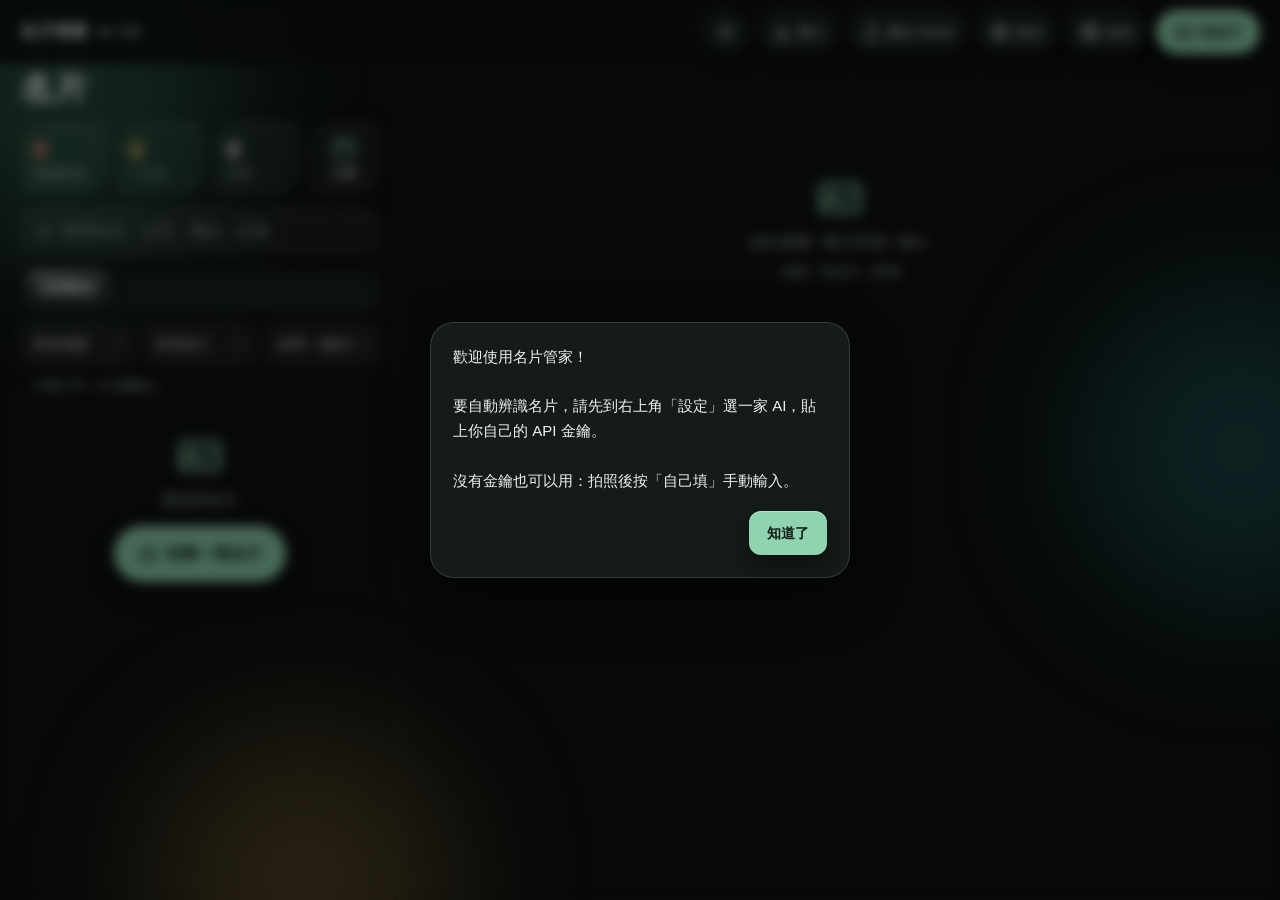
==== index.html @ 4cfae291 "跟進加上選填的時間：列表徽章顯示幾點、同一天依時間排序 - 新欄位 followTime（HH:MM，可不填），編輯名片／公司與新增紀錄都能選 - 徽章：今天 16:00、明天 09:00、11/20" ====
<!DOCTYPE html>
<html lang="zh-Hant">
<head>
<meta charset="UTF-8">
<meta name="viewport" content="width=device-width, initial-scale=1, viewport-fit=cover">
<title>名片管家</title>
<meta name="theme-color" content="#0D1210">
<meta name="apple-mobile-web-app-capable" content="yes">
<meta name="mobile-web-app-capable" content="yes">
<meta name="apple-mobile-web-app-status-bar-style" content="black-translucent">
<meta name="apple-mobile-web-app-title" content="名片管家">
<link rel="manifest" href="manifest.webmanifest">
<link rel="apple-touch-icon" href="apple-touch-icon.png">
<link rel="icon" type="image/png" href="icon-192.png">
<script>try{document.documentElement.dataset.theme=localStorage.getItem('mpgj.theme')==='light'?'light':'dark';if(document.documentElement.dataset.theme==='light')document.querySelector('meta[name=theme-color]').content='#EDF1EC'}catch(_){document.documentElement.dataset.theme='dark'}</script>
<script src="xlsx.full.min.js" defer></script>
<link rel="stylesheet" href="style.css">
</head>
<body>

<div class="aurora" aria-hidden="true"><i></i><i></i><i></i></div>
<header>
  <h1><span class="ttl">名片管家</span><span class="sync" id="syncBadge" role="button" tabindex="0" aria-label="同步狀態"><span class="dot"></span><span class="stx">本機</span></span></h1>
  <button class="hbtn" id="bTheme" aria-label="切換成亮色" title="切換成亮色"><i data-ic="sun"></i></button>
  <button class="hbtn" id="bImport" title="匯入" aria-label="匯入"><i data-ic="imp"></i><span class="tx">匯入</span></button>
  <button class="hbtn" id="bExport" title="匯出" aria-label="匯出"><i data-ic="exp"></i><span class="tx">匯出 Excel</span></button>
  <button class="hbtn" id="bBatch" title="一次匯入多張名片照片" aria-label="批次辨識"><i data-ic="layers"></i><span class="tx">批次</span></button>
  <button class="hbtn" id="bSettings" title="設定" aria-label="設定"><i data-ic="gear"></i><span class="tx">設定</span></button>
  <button class="hbtn pri" id="bScan" aria-label="拍名片"><i data-ic="cam"></i><span class="tx">拍名片</span></button>
</header>

<div class="wrap">
  <aside class="side">
    <h2 class="lgt">名片</h2>
    <div class="notice" id="notice" hidden></div>
    <div class="banner">
      <button class="od glass" data-f="overdue"><b id="nOd">0</b>逾期跟進</button>
      <button class="wk glass" data-f="week"><b id="nWk">0</b>7 天內</button>
      <button class="tot glass" data-f="all"><b id="nAll">0</b>全部</button>
      <button class="cal glass" id="bCal" aria-label="日曆：生日、保險到期、跟進" title="日曆：生日、保險到期、跟進"><i data-ic="cal"></i>日曆</button>
    </div>
    <div class="filters">
      <div class="srow"><input class="search" id="q" type="search" placeholder="搜尋姓名、公司、電話、紀錄" aria-label="搜尋姓名、公司、電話、拜訪內容"><button class="nb fbtn" id="bFilter" aria-label="篩選與排序" aria-expanded="false" title="篩選與排序"><i data-ic="sliders"></i><span class="fdot"></span></button></div>
      <div class="chips" id="catChips"></div>
      <div class="chips inschips" id="insRow" hidden></div>
      <div class="frow">
        <select id="fRegion"><option value="">所有地區</option></select>
        <select id="fProc"><option value="">所有加工</option></select>
        <select id="fSort">
          <option value="updated" selected>排序：最近更新</option>
          <option value="follow">排序：下次跟進</option>
          <option value="company">排序：公司</option>
          <option value="name">排序：姓名</option>
        </select>
      </div>
    </div>
    <div class="count" id="count"></div>
    <div class="list" id="list"></div>
  </aside>
  <main class="main" id="main"></main>
</div>

<!-- scan modal -->
<div class="modal" id="mScan">
  <div class="mbox" style="max-width:560px">
    <div class="mhead"><h2>拍名片</h2><button class="btn" data-close aria-label="關閉"><i data-ic="x"></i></button></div>
    <div class="mbody">
      <div class="pbox" id="scanSlots">
        <div class="pslot" data-side="front"><div class="pv" data-pick><span class="ic"><i data-ic="cam"></i></span>正面<br><small>點這裡拍照</small></div><div class="pb"><button type="button" class="btn sm" data-crop><i data-ic="crop"></i>裁切</button><button type="button" class="btn sm" data-rot aria-label="順時針轉 90 度" title="順時針轉 90 度"><i data-ic="rot"></i></button><button type="button" class="btn sm danger" data-clear>移除</button></div></div>
        <div class="pslot" data-side="back"><div class="pv" data-pick><span class="ic"><i data-ic="plus"></i></span>背面（選填）<br><small>有英文或其他資料再拍</small></div><div class="pb"><button type="button" class="btn sm" data-crop><i data-ic="crop"></i>裁切</button><button type="button" class="btn sm" data-rot aria-label="順時針轉 90 度" title="順時針轉 90 度"><i data-ic="rot"></i></button><button type="button" class="btn sm danger" data-clear>移除</button></div></div>
      </div>
      <div class="note" id="scanTip">拍照小技巧：名片放在深色桌面、拍正一點、避開反光，字會辨識得更準。</div>
      <div class="status" id="scanStatus" hidden><div class="spin"></div><div style="flex:1" id="scanStatusTx">Claude 正在讀名片…</div><button class="btn sm" id="scanStop">停止</button></div>
    </div>
    <div class="mfoot">
      <button class="btn" id="scanManual">自己填</button>
      <button class="btn pri" id="scanGo" disabled>自動辨識</button>
    </div>
  </div>
</div>

<!-- settings modal -->
<div class="modal" id="mSettings">
  <div class="mbox" style="max-width:600px">
    <div class="mhead"><h2>設定</h2><button class="btn" data-close aria-label="關閉"><i data-ic="x"></i></button></div>
    <div class="mbody">
      <div style="text-align:right;margin:-4px 0 6px" id="helpLink"><a href="help.html" target="_blank" rel="noopener">使用說明（安裝、申請金鑰、備份）</a></div>
      <div id="aiSec">
      <div class="sec" style="border:0;padding:0;margin-bottom:10px">名片辨識用的 AI</div>
      <div class="checks" id="sProv">
        <label><input type="radio" name="prov" value="claude">Claude（Anthropic）</label>
        <label><input type="radio" name="prov" value="openai">ChatGPT（OpenAI）</label>
        <label><input type="radio" name="prov" value="gemini">Gemini（Google）</label>
      </div>
      <label class="f" style="margin-top:14px"><span>API 金鑰</span>
        <div style="display:flex;gap:6px"><input type="password" id="sKey" autocomplete="off" autocapitalize="off" spellcheck="false" placeholder="貼上你的 API 金鑰"><button type="button" class="btn" id="sShow" aria-label="顯示金鑰"><i data-ic="eye"></i></button></div>
      </label>
      <div style="font-size:13px;margin-top:6px" id="sKeyLink"></div>
      <label class="f" style="margin-top:12px"><span>模型名稱（預設是輕量模型，通常不用改）</span><input type="text" id="sModel" list="dlModels" autocapitalize="off" spellcheck="false"></label>
      <datalist id="dlModels"></datalist>
      <div style="display:flex;gap:8px;margin-top:14px;align-items:center;flex-wrap:wrap">
        <button class="btn" id="sTest">測試連線</button><span id="sTestRes" style="font-size:13.5px"></span>
      </div>
      <div class="note">金鑰只存在<b>這台裝置</b>上。辨識名片時，照片會直接傳給你選的 AI 公司，不會經過其他地方。<br>辨識費用由 AI 公司依用量向你收取，一張名片通常只要很少的費用。</div>
      </div>
      <div id="syncSec">
      <div class="sec" style="margin-top:18px">手機和電腦同步（Google 雲端硬碟）</div>
      <div id="syncBox" style="font-size:14px;line-height:1.8;margin-top:10px"></div>
      <div class="note">資料會存在<b>你自己的 Google 雲端硬碟</b>裡一個 App 專用的隱藏資料夾。這個 App 只能存取那個資料夾，看不到你雲端硬碟裡的其他檔案；其他人（包括 App 的作者）也看不到你的資料。<br>在每台裝置都用<b>同一個 Google 帳號</b>連結，資料就會自動同步。</div>
      </div>
      <div class="sec" style="margin-top:18px">資料與備份</div>
      <div style="font-size:14px;line-height:1.8;margin-top:10px">資料全部存在這台裝置。<br>上次完整備份：<b id="sLastBackup">從未備份</b><br><span id="sStorage" style="color:var(--sub);font-size:13px"></span></div>
      <div class="note">換手機、刪掉 App 或清除 Safari 資料，名片都會一起不見。請每個月用「匯出 → 完整備份」存一份到「檔案」或 iCloud。</div>
      <div style="text-align:center;margin-top:14px"><button type="button" class="btn sm" id="sLog">版本 <span id="sVer"></span>・更新紀錄</button></div>
    </div>
    <div class="mfoot"><button class="btn" data-close>取消</button><button class="btn pri" id="sSave">儲存設定</button></div>
  </div>
</div>

<!-- 自訂選項（類別、狀態、加工類型…）-->
<div class="modal" id="mOpt">
  <div class="mbox" style="max-width:540px">
    <div class="mhead"><h2 id="oTitle">編輯選項</h2><button class="btn" data-close aria-label="關閉"><i data-ic="x"></i></button></div>
    <div class="mbody">
      <div class="oadd"><input type="text" id="oNew" placeholder="輸入新的選項" enterkeyhint="done"><button type="button" class="btn pri" id="oAdd"><i data-ic="plus"></i>新增</button></div>
      <div class="opal" id="oNewPal" hidden></div>
      <div class="olist" id="oList"></div>
      <div class="note" id="oNote"></div>
    </div>
    <div class="mfoot"><button class="btn" data-close>取消</button><button class="btn pri" id="oSave">完成</button></div>
  </div>
</div>

<!-- 調整名片範圍（拖四個角） -->
<div class="modal" id="mCrop">
  <div class="mbox" style="max-width:640px">
    <div class="mhead"><h2>調整名片範圍</h2><button class="btn" data-close aria-label="關閉"><i data-ic="x"></i></button></div>
    <div class="mbody">
      <div class="cropwrap"><div class="cropbox" id="cropBox"><img id="cropImg" alt="名片原始照片" draggable="false"><svg id="cropSvg" preserveAspectRatio="none"></svg>
        <span class="ch" data-i="0"></span><span class="ch" data-i="1"></span><span class="ch" data-i="2"></span><span class="ch" data-i="3"></span><div class="loupe" id="cropLoupe" hidden></div></div></div>
      <div class="note">把四個圓點拖到名片的四個角，按「完成」就會裁掉名片以外的部分，並把名片拉正。黃色的邊（標「上」）是名片的上緣，方向不對就按「轉向」。</div>
    </div>
    <div class="mfoot"><button class="btn" id="cropFull">整張</button><button class="btn" id="cropRot" aria-label="換方向" title="換方向：黃色的邊是名片的上緣"><i data-ic="rot"></i>轉向</button><button class="btn" id="cropAuto"><i data-ic="spark"></i>自動找</button><span style="flex:1"></span><button class="btn pri" id="cropOk"><i data-ic="check"></i>完成</button></div>
  </div>
</div>

<!-- 日曆：生日、保險到期、跟進 -->
<div class="modal" id="mCal">
  <div class="mbox calbox" style="max-width:640px">
    <div class="mhead"><h2>日曆</h2><button class="btn sm" id="calToday">今天</button><button class="btn" data-close aria-label="關閉"><i data-ic="x"></i></button></div>
    <div class="caltypes" id="calTypes"></div>
    <div class="calweek"><span>日</span><span>一</span><span>二</span><span>三</span><span>四</span><span>五</span><span>六</span></div>
    <div class="mbody calscroll" id="calScroll"><div id="calMonths"></div></div>
    <div class="calday" id="calDay"></div>
  </div>
</div>

<!-- changelog modal -->
<div class="modal" id="mLog">
  <div class="mbox" style="max-width:560px">
    <div class="mhead"><h2>更新紀錄</h2><button class="btn" data-close aria-label="關閉"><i data-ic="x"></i></button></div>
    <div class="mbody" id="logBody"></div>
  </div>
</div>

<!-- batch modal -->
<div class="modal" id="mBatch">
  <div class="mbox wide">
    <div class="mhead"><h2>批次辨識名片</h2><button class="btn" data-close aria-label="關閉"><i data-ic="x"></i></button></div>
    <div class="mbody">
      <div class="bbar">
        <label class="f"><span>類別（套用到全部）</span><select id="bCat"><option value="">（不設定）</option></select></label>
        <label class="f" style="min-width:220px"><span>認識情境（套用到全部）</span><input type="text" id="bMet" placeholder="例：2026/11 台中工具機展"></label>
        <div class="bprog"><span id="bProgTx">把名片照片拖進來，或按右邊的按鈕選照片</span><div class="bar"><i id="bProgBar"></i></div></div>
        <button class="btn" id="bAddMore">加入照片</button>
        <button class="btn" id="bStop" hidden>停止辨識</button>
      </div>
      <div class="btable"><table><thead><tr>
        <th><input type="checkbox" id="bAll" checked title="全選"></th><th>照片</th><th>狀態</th><th>姓名</th><th>英文名</th><th>公司</th><th>統一編號</th><th>職稱</th><th>手機</th><th>公司電話</th><th>Email</th><th>地址</th>
      </tr></thead><tbody id="bBody"></tbody></table></div>
      <div class="note">黃色格子是 Claude 比較不確定的地方，請對照照片看一下。標示「可能重複」的名片預設不勾選。部門、傳真、網站、地區也會一起存，存好後可以在名片裡修改。</div>
    </div>
    <div class="mfoot">
      <span style="flex:1;font-size:13px;color:var(--sub);align-self:center" id="bSel"></span>
      <button class="btn" data-close>取消</button>
      <button class="btn pri" id="bSave" disabled>儲存勾選的名片</button>
    </div>
  </div>
</div>
<input type="file" id="batchInput" accept="image/*" multiple hidden>
<div class="drop" id="drop"><div>放開就開始批次辨識<br><small style="font-weight:400;color:var(--sub)">每張照片當作一張名片（正面）</small></div></div>

<!-- edit modal -->
<div class="modal" id="mEdit">
  <div class="mbox">
    <div class="mhead"><h2 id="eTitle">新增名片</h2><button class="btn" data-close aria-label="關閉"><i data-ic="x"></i></button></div>
    <div class="mbody">
      <div class="fgrid" id="eForm">
        <div class="aiNote" id="aiNote" hidden></div>
        <div class="sec" data-m="p">名片照片</div>
        <div class="full pbox" id="editSlots" data-m="p">
          <div class="pslot" data-side="front"><div class="pv" data-pick><span class="ic"><i data-ic="cam"></i></span>正面</div><div class="pb"><button type="button" class="btn sm" data-crop><i data-ic="crop"></i>裁切</button><button type="button" class="btn sm" data-rot aria-label="順時針轉 90 度" title="順時針轉 90 度"><i data-ic="rot"></i></button><button type="button" class="btn sm danger" data-clear>移除</button></div></div>
          <div class="pslot" data-side="back"><div class="pv" data-pick><span class="ic"><i data-ic="plus"></i></span>背面（選填）</div><div class="pb"><button type="button" class="btn sm" data-crop><i data-ic="crop"></i>裁切</button><button type="button" class="btn sm" data-rot aria-label="順時針轉 90 度" title="順時針轉 90 度"><i data-ic="rot"></i></button><button type="button" class="btn sm danger" data-clear>移除</button></div></div>
        </div>

        <div class="sec" id="eBasic">基本資料</div>
        <label class="f" data-k="name" data-m="p"><span>姓名 *</span><input type="text" name="name" required></label>
        <label class="f" data-k="nameEn" data-m="p"><span>英文名</span><input type="text" name="nameEn"></label>
        <label class="f" data-k="company"><span id="eCoLbl">公司</span><input type="text" name="company" list="dlCompany"></label>
        <label class="f" data-k="taxId"><span>統一編號</span><input type="text" name="taxId" inputmode="numeric" maxlength="8" placeholder="8 位數字"></label>
        <label class="f" data-k="title" data-m="p"><span>職稱</span><input type="text" name="title"></label>
        <label class="f" data-k="dept" data-m="p"><span>部門</span><input type="text" name="dept"></label>
        <div class="f full" data-k="birthday" data-m="p"><span class="fl">生日（年份可以不填）</span><div class="bdrow"><select id="eBdM" aria-label="生日：月"></select><select id="eBdD" aria-label="生日：日"></select><input type="text" id="eBdY" inputmode="numeric" maxlength="4" placeholder="年（可不填）" aria-label="生日：年（可不填，民國年也可以）"></div></div>

        <div class="sec">聯絡方式</div>
        <label class="f" data-k="mobile" data-m="p"><span>手機</span><input type="tel" name="mobile"></label>
        <label class="f" data-k="phone"><span id="ePhLbl">公司電話（含分機）</span><input type="tel" name="phone" placeholder="例：04-2359-1234 #101"></label>
        <label class="f" data-k="email" data-m="p"><span>Email</span><input type="email" name="email" autocapitalize="off"></label>
        <label class="f" data-k="fax"><span>傳真</span><input type="tel" name="fax"></label>
        <label class="f full" data-k="address"><span>地址（主要）</span><input type="text" name="address"></label>
        <div class="f full"><div class="addrs" id="eAddrs"></div><button type="button" class="btn sm" id="eAddAddr" style="margin-top:8px;align-self:flex-start">新增其他地址（廠區、分公司…）</button></div>
        <label class="f" data-k="region"><span>地區</span><select name="region"></select></label>
        <label class="f" data-k="website"><span>網站／LINE ID</span><input type="text" name="website" autocapitalize="off"></label>

        <div class="sec">分類</div>
        <div class="full ehint" id="eHint" hidden></div>
        <div class="f full"><label class="f"><span id="eCatLbl">類別</span></label><div class="checks" id="eCat"></div></div>
        <div class="f full" data-m="c" data-noins><label class="f"><span>狀態</span></label><div class="checks" id="eStatus"></div></div>
        <div class="f full" data-m="c" data-noins><label class="f"><span>加工類型（可複選）</span></label><div class="checks" id="eProc"></div></div>
        <div class="sec" data-ins hidden>車輛與保險</div>
        <div class="f full" data-ins hidden><div class="cars" id="eCars"></div><button type="button" class="btn sm" id="eAddCar" style="margin-top:4px;align-self:flex-start"><i data-ic="plus"></i>新增一台車</button><small style="color:var(--sub);font-size:12.5px">車牌打小寫會自動變大寫；填了保險到期日，就能在清單篩選快到期的人，日曆上也看得到。</small></div>
        <label class="f full" data-m="c" data-noins><span>目前使用的刀具品牌</span><input type="text" name="brands" list="dlBrands" placeholder="例：Sandvik、Mitsubishi"></label>

        <div class="sec" id="eFollowSec">認識情境與跟進</div>
        <label class="f" data-m="p"><span>在哪裡／怎麼認識</span><input type="text" name="metAt" placeholder="例：2026/10 台中工具機展"></label>
        <label class="f" data-m="c"><span>下次跟進日期與時間</span><span class="dt"><input type="date" name="nextFollow"><input type="time" name="followTime" aria-label="跟進時間（可不填）"></span></label>
        <label class="f full" data-m="o"><span>其他名稱（合併來的、舊名、簡稱，用頓號分開）</span><input type="text" name="aka" placeholder="例：永興機械台中廠、永興"></label>
        <div class="f full" data-m="o" id="eMergeBox"><button type="button" class="btn sm" id="eMerge" style="align-self:flex-start">合併到另一家公司…</button><small style="color:var(--sub);font-size:12.5px">發現兩家其實是同一家時用。這家的聯絡人和拜訪紀錄會搬過去，名字會留在「其他名稱」。</small></div>
        <label class="f full"><span>備註</span><textarea name="notes" placeholder="例：主要做鋁件 CNC，在找耐用的銑刀片"></textarea></label>
      </div>
    </div>
    <div class="mfoot">
      <button class="btn" data-close>取消</button>
      <button class="btn pri" id="eSave">儲存</button>
    </div>
  </div>
</div>

<!-- visit record page -->
<div class="modal" id="mVisit">
  <div class="mbox" style="max-width:640px">
    <div class="mhead"><h2 id="vTitle">新增紀錄</h2><button class="btn" data-close aria-label="關閉"><i data-ic="x"></i></button></div>
    <div class="mbody">
      <div class="draftbar" id="vDraft" hidden><span class="dic"><i data-ic="note"></i></span><span id="vDraftTx">已自動保存草稿</span><span class="sp"></span><button type="button" class="btn sm" id="vDraftClr" aria-label="清除草稿"><i data-ic="x"></i>清除草稿</button></div>
      <div class="fgrid">
        <label class="f"><span>日期</span><input type="date" id="vDate"></label>
        <label class="f"><span>類型</span><select id="vType"></select></label>
        <div class="f full" id="vWhoBox" hidden><span class="fl">窗口（這次跟誰聯絡，可複選）</span><div class="checks" id="vWho"></div><input type="text" id="vOther" placeholder="其他人（沒有名片的，例：現場師傅老陳）" style="margin-top:8px"></div>
        <div class="full" id="vTrial" hidden>
          <div class="sec" style="border-top:0;padding-top:4px;margin-bottom:10px">試刀資料</div>
          <div class="fgrid">
            <label class="f"><span>工件材質</span><input type="text" id="tMat" list="dlMat" placeholder="例：S45C"></label>
            <label class="f"><span>加工方式</span><select id="tProc"></select></label>
            <label class="f"><span>對照刀具（原本用的）</span><input type="text" id="tRef" placeholder="例：S 牌 GC4325"></label>
            <label class="f"><span>對照刀具壽命</span><input type="text" id="tRefLife" placeholder="例：90 件"></label>
          </div>
          <div class="runs" id="tRuns"></div>
          <button type="button" class="btn addrun" id="tAddRun"><i data-ic="plus"></i>新增一組條件</button>
          <label class="f" style="margin-top:14px"><span>表面、切屑、聲音等觀察</span><input type="text" id="tSurf" placeholder="例：切屑斷得好，表面粗糙度改善"></label>
        </div>
        <label class="f full"><span id="vContentLbl">內容</span><textarea id="vContent" class="grow"></textarea></label>
        <label class="f"><span>下一步</span><input type="text" id="vNext" placeholder="例：寄報價、安排第二次試刀"></label>
        <label class="f"><span>下次跟進日期與時間</span><span class="dt"><input type="date" id="vFollow"><input type="time" id="vFollowT" aria-label="跟進時間（可不填）"></span></label>
        <div class="f full"><span class="fl">照片</span><div class="vph" id="vPend"></div></div>
      </div>
    </div>
    <div class="mfoot"><button class="btn" data-close>關閉</button><button class="btn pri" id="vSave"><i data-ic="check"></i>儲存紀錄</button></div>
  </div>
</div>
<datalist id="dlMat"></datalist>

<!-- merge companies -->
<div class="modal" id="mMerge">
  <div class="mbox" style="max-width:520px">
    <div class="mhead"><h2>合併到哪一家？</h2><button class="btn" data-close aria-label="關閉"><i data-ic="x"></i></button></div>
    <div class="mbody"><input type="search" class="search" id="mgQ" placeholder="搜尋公司" style="width:100%;margin-bottom:10px"><div class="shopt" id="mgList"></div></div>
    <div class="mfoot"><button class="btn" data-close>取消</button></div>
  </div>
</div>

<!-- export modal -->
<div class="modal" id="mExport">
  <div class="mbox" style="max-width:560px">
    <div class="mhead"><h2>匯出</h2><button class="btn" data-close aria-label="關閉"><i data-ic="x"></i></button></div>
    <div class="mbody">
      <label class="f" style="margin-bottom:12px"><span>匯出範圍</span>
        <select id="xScope"><option value="all">全部名片</option><option value="filtered">只匯出目前清單（套用搜尋／篩選）</option></select>
      </label>
      <div class="menu" id="xMenu">
        <button class="opt" data-x="xlsx"><span class="ic"><i data-ic="table"></i></span><span><b>Excel（給 Microsoft 365）</b><small>一個檔案三個工作表：「公司」、「聯絡人」和「拜訪紀錄」（含每次的窗口）。上傳到 OneDrive／SharePoint 就能跟同事共用。</small></span></button>
        <button class="opt" data-x="outlook"><span class="ic"><i data-ic="mail"></i></span><span><b>Outlook 聯絡人（CSV）</b><small>新版 Outlook／網頁版：左側「人員」→「匯入連絡人」→ 選這個檔案。</small></span></button>
        <button class="opt" data-x="json"><span class="ic"><i data-ic="save"></i></span><span><b>完整備份（.json，含照片）</b><small>資料只存在這台裝置，請每個月備份一次。iPhone 會跳出分享選單，選「儲存到檔案」。</small></span></button>
      </div>
      
    </div>
  </div>
</div>

<!-- import modal -->
<div class="modal" id="mImport">
  <div class="mbox" style="max-width:560px">
    <div class="mhead"><h2>匯入</h2><button class="btn" data-close aria-label="關閉"><i data-ic="x"></i></button></div>
    <div class="mbody">
      <div class="menu">
        <button class="opt" data-i="json"><span class="ic"><i data-ic="save"></i></span><span><b>從備份檔匯入（.json）</b><small>可以匯入這個 App 的備份、雲端版的「完整備份」或離線版的備份。已有的名片會更新，新的會加入，照片也會一起搬過來。</small></span></button>
        <button class="opt" data-i="csv"><span class="ic"><i data-ic="table"></i></span><span><b>從 Excel 匯入（.csv）</b><small>第一列要有「姓名」「公司」「手機」等欄位名稱（跟匯出的 Excel 一樣）。在 Excel 用「另存新檔 → CSV UTF-8」。</small></span></button>
      </div>
      <input type="file" id="importInput" hidden>
      <details style="margin-top:14px"><summary style="cursor:pointer;color:var(--red);font-size:13px">危險操作</summary>
        <div style="margin-top:10px"><button class="btn sm danger" id="wipe">清空所有名片</button></div>
      </details>
    </div>
  </div>
</div>

<div class="dlg" id="dlg"><div class="box"><div class="msg" id="dlgMsg"></div><textarea id="dlgText" hidden readonly></textarea><div class="bts"><button class="btn" id="dlgNo">取消</button><button class="btn pri" id="dlgYes">確定</button></div></div></div>
<div class="zoom" id="zoom"><img alt=""></div>
<div class="toast" id="toast"></div>
<input type="file" id="photoInput" accept="image/*" hidden>

<datalist id="dlCompany"></datalist>
<datalist id="dlAddrLabel"><option value="總公司"><option value="工廠"><option value="一廠"><option value="二廠"><option value="三廠"><option value="分公司"><option value="倉庫"><option value="研發中心"><option value="發票地址"><option value="送貨地址"></datalist>
<datalist id="dlBrands">
  <option value="Tungaloy"><option value="Sandvik"><option value="Mitsubishi"><option value="Kyocera"><option value="Sumitomo">
  <option value="Kennametal"><option value="Iscar"><option value="Seco"><option value="Walter"><option value="OSG"><option value="Taegutec"><option value="Korloy">
</datalist>

<script src="core.js"></script>
<script src="options.js"></script>
<script src="cardcrop.js"></script>
<script src="companies.js"></script>
<script src="forms.js"></script>
<script src="ai-scan.js"></script>
<script src="export.js"></script>
<script src="drive-sync.js"></script>
<script src="calendar.js"></script>
<script src="app.js"></script>
</body>
</html>
---- style.css ----
/* ===== 森霧 Forest Mist ===== */
:root{--r:20px;--orr:28px 14px 28px 14px;--orrs:14px 7px 14px 7px}
:root,:root[data-theme=dark]{color-scheme:dark;
  --bg:#0D1210;--ink:#EEF3EF;--sub:#A9B8AF;--line:rgba(255,255,255,.13);--sep:rgba(255,255,255,.09);
  --pri:#8FD3B0;--onpri:#0B1812;--pri-soft:rgba(143,211,176,.15);
  --red:#FF9585;--red-soft:rgba(255,149,133,.15);--org:#F2C46D;--org-soft:rgba(242,196,109,.15);
  --grn:#8FD3B0;--grn-soft:rgba(143,211,176,.15);--lag:#7CCFD6;--lag-soft:rgba(124,207,214,.15);--warn:rgba(242,196,109,.16);
  --card:rgba(255,255,255,.06);--glass:rgba(255,255,255,.06);--glassbd:rgba(255,255,255,.14);--hi:rgba(255,255,255,.2);
  --field:rgba(255,255,255,.06);--chip:rgba(255,255,255,.08);--sheet:rgba(22,29,26,.94);--hdr:rgba(13,18,16,.92);
  --neu:#18201C;--neush:6px 6px 14px rgba(0,0,0,.6),-5px -5px 12px rgba(255,255,255,.045);--neuin:inset 4px 4px 9px rgba(0,0,0,.6),inset -3px -3px 8px rgba(255,255,255,.05);
  --fabsh:0 10px 24px rgba(0,0,0,.4),inset 0 1px 0 rgba(255,255,255,.35);
  --b1:#4E9C7A;--b2:#2F8C93;--b3:#B98A45;--bo:.4;--toast:#EEF3EF;--ontoast:#0D1210;
  --searchic:url("data:image/svg+xml,%3Csvg xmlns='http://www.w3.org/2000/svg' width='18' height='18' viewBox='0 0 24 24' fill='none' stroke='%23A9B8AF' stroke-width='1.8' stroke-linecap='round'%3E%3Ccircle cx='11' cy='11' r='7'/%3E%3Cpath d='M21 21l-4.3-4.3'/%3E%3C/svg%3E");
  --selic:url("data:image/svg+xml,%3Csvg xmlns='http://www.w3.org/2000/svg' width='14' height='14' viewBox='0 0 24 24' fill='none' stroke='%23A9B8AF' stroke-width='2' stroke-linecap='round'%3E%3Cpath d='M6 9l6 6 6-6'/%3E%3C/svg%3E")}
:root[data-theme=light]{color-scheme:light;
  --bg:#EDF1EC;--ink:#15201A;--sub:#55655C;--line:rgba(21,32,26,.14);--sep:rgba(21,32,26,.08);
  --pri:#2C7656;--onpri:#FFFFFF;--pri-soft:rgba(44,118,86,.12);
  --red:#B4372B;--red-soft:rgba(180,55,43,.1);--org:#8A5A06;--org-soft:rgba(196,140,30,.15);
  --grn:#2C7656;--grn-soft:rgba(44,118,86,.12);--lag:#1F6E74;--lag-soft:rgba(31,110,116,.12);--warn:rgba(240,190,80,.25);
  --card:rgba(255,255,255,.55);--glass:rgba(255,255,255,.55);--glassbd:rgba(255,255,255,.9);--hi:rgba(255,255,255,.95);
  --field:rgba(255,255,255,.7);--chip:rgba(21,32,26,.06);--sheet:rgba(243,246,242,.96);--hdr:rgba(237,241,236,.94);
  --neu:#EDF1EC;--neush:6px 6px 14px #CDD5CF,-6px -6px 14px #FFFFFF;--neuin:inset 4px 4px 9px #CDD5CF,inset -4px -4px 9px #FFFFFF;
  --fabsh:0 10px 22px rgba(44,118,86,.3),inset 0 1px 0 rgba(255,255,255,.35);
  --b1:#9ED2B6;--b2:#8CCFD3;--b3:#EBCB93;--bo:.6;--toast:#15201A;--ontoast:#EEF3EF;
  --searchic:url("data:image/svg+xml,%3Csvg xmlns='http://www.w3.org/2000/svg' width='18' height='18' viewBox='0 0 24 24' fill='none' stroke='%2355655C' stroke-width='1.8' stroke-linecap='round'%3E%3Ccircle cx='11' cy='11' r='7'/%3E%3Cpath d='M21 21l-4.3-4.3'/%3E%3C/svg%3E");
  --selic:url("data:image/svg+xml,%3Csvg xmlns='http://www.w3.org/2000/svg' width='14' height='14' viewBox='0 0 24 24' fill='none' stroke='%2355655C' stroke-width='2' stroke-linecap='round'%3E%3Cpath d='M6 9l6 6 6-6'/%3E%3C/svg%3E")}
*{box-sizing:border-box}
html,body{margin:0;height:100%}
body{font-family:-apple-system,BlinkMacSystemFont,"SF Pro Text","PingFang TC","Noto Sans TC","Microsoft JhengHei","Segoe UI",sans-serif;background:var(--bg);color:var(--ink);font-size:15px;line-height:1.45;-webkit-text-size-adjust:100%;-webkit-tap-highlight-color:transparent}
button,input,select,textarea{font:inherit;color:inherit}
button{cursor:pointer}
a{color:var(--pri)}
[hidden]{display:none!important}
svg.i{width:20px;height:20px;flex:none;display:block}
:focus-visible{outline:2px solid var(--pri);outline-offset:2px}
@media (prefers-reduced-motion:reduce){*{transition:none!important;animation:none!important}}

.aurora{position:fixed;inset:0;pointer-events:none;z-index:0;overflow:hidden}
.aurora i{position:absolute;border-radius:50%;filter:blur(70px);opacity:var(--bo)}
.aurora i:nth-child(1){width:340px;height:340px;left:-110px;top:-90px;background:var(--b1)}
.aurora i:nth-child(2){width:320px;height:320px;right:-120px;top:32%;background:var(--b2)}
.aurora i:nth-child(3){width:300px;height:300px;left:12%;bottom:-130px;background:var(--b3)}
.glass{background:var(--glass);border:1px solid var(--glassbd);box-shadow:inset 0 1px 0 var(--hi),0 10px 30px rgba(0,0,0,.16);backdrop-filter:blur(22px) saturate(140%);-webkit-backdrop-filter:blur(22px) saturate(140%)}

header{position:sticky;top:0;z-index:20;display:flex;align-items:center;gap:8px;padding:10px 20px;padding-top:max(10px,env(safe-area-inset-top));padding-left:max(20px,env(safe-area-inset-left));padding-right:max(20px,env(safe-area-inset-right));background:var(--hdr)}
header h1{margin:0;flex:1;min-width:0;display:flex;align-items:center;gap:12px;font-size:17px;font-weight:700;white-space:nowrap}
header h1 .sync{display:inline-flex;align-items:center;gap:6px;font-size:13px;font-weight:400;color:var(--sub);min-height:44px;cursor:pointer;overflow:hidden;text-overflow:ellipsis}
.sync .dot{width:8px;height:8px;border-radius:50%;background:var(--sub);flex:none}
.sync .dot.ok{background:var(--pri)} .sync .dot.warn{background:var(--org)} .sync .dot.err{background:var(--red)} .sync .dot.busy{background:var(--pri);animation:pulse 1s ease-in-out infinite}
@keyframes pulse{50%{opacity:.3}}
header .hbtn,.nb{height:44px;min-width:44px;border:0;border-radius:22px;background:var(--neu);box-shadow:var(--neush);color:var(--ink);display:inline-flex;align-items:center;justify-content:center;gap:6px;padding:0 14px;font-size:14px;white-space:nowrap;flex:none;text-decoration:none}
header .hbtn.pri{background:var(--pri);color:var(--onpri);box-shadow:var(--fabsh);font-weight:600;padding:0 18px}
header .hbtn:active,.nb:active{box-shadow:var(--neuin)}
.nb{padding:0;width:44px}

.wrap{position:relative;z-index:1;display:grid;grid-template-columns:400px minmax(0,1fr);height:calc(100vh - 64px);height:calc(100dvh - 64px - env(safe-area-inset-top))}
.side{display:flex;flex-direction:column;min-height:0;min-width:0;border-right:1px solid var(--sep)}
.main{overflow:auto;min-height:0;min-width:0;padding:20px 24px;padding-bottom:max(28px,env(safe-area-inset-bottom))}
.lgt{margin:4px 20px 0;font-size:34px;font-weight:700;line-height:1.2;letter-spacing:.01em}

.notice{margin:12px 20px 0;padding:12px 14px;border-radius:16px;font-size:13.5px;line-height:1.55;background:var(--org-soft);color:var(--ink)}
.notice.err{background:var(--red-soft)}
.banner{display:grid;grid-template-columns:repeat(3,minmax(0,1fr)) minmax(0,.8fr);gap:10px;padding:14px 20px 0}
.banner button{border-radius:var(--orr);padding:12px 12px 10px;text-align:left;color:var(--sub);font-size:13px;line-height:1.3;min-height:72px}
.banner button b{display:block;font-size:26px;font-weight:700;color:var(--ink);line-height:1.15;font-variant-numeric:tabular-nums}
.banner .od b{color:var(--red)} .banner .wk b{color:var(--org)}
.banner button.on{outline:2px solid var(--pri);outline-offset:-2px}

.filters{padding:14px 20px 0;display:flex;flex-direction:column;gap:12px}
.search{width:100%;height:44px;padding:0 14px 0 40px;border-radius:16px;background:var(--glass) var(--searchic) 14px center no-repeat;border:1px solid var(--glassbd);box-shadow:inset 0 1px 0 var(--hi);backdrop-filter:blur(22px);-webkit-backdrop-filter:blur(22px);font-size:16px;outline:none}
.search::placeholder{color:var(--sub)}
.search:focus{border-color:var(--pri)}
.chips{display:flex;gap:6px;overflow-x:auto;padding:5px;border-radius:16px;background:var(--neu);box-shadow:var(--neuin);scrollbar-width:none}
.chips::-webkit-scrollbar{display:none}
.chip{flex:none;height:36px;padding:0 14px;border:0;border-radius:12px;background:transparent;color:var(--sub);font-size:14px;font-weight:500;white-space:nowrap}
.chip.on{background:var(--neu);box-shadow:var(--neush);color:var(--ink);font-weight:600}
.frow{display:flex;gap:8px}
.frow select{flex:1;min-width:0;height:40px;padding:0 26px 0 12px;border-radius:12px;border:1px solid var(--line);background:var(--field) var(--selic) right 9px center no-repeat;font-size:14px;-webkit-appearance:none;appearance:none;color:var(--ink)}

.count{font-size:13px;color:var(--sub);padding:12px 34px 6px}
.list{overflow:auto;flex:1;min-height:0;padding:0 20px max(24px,env(safe-area-inset-bottom))}
.grp{border-radius:var(--orr);overflow:hidden;padding:2px 0}
.item{display:flex;gap:12px;padding:11px 14px;align-items:center;cursor:pointer;position:relative}
.item+.item::before{content:"";position:absolute;left:70px;right:0;top:0;height:1px;background:var(--sep)}
.item:hover{background:var(--chip)}
.item.sel{background:var(--pri-soft)}
.thumb{width:44px;height:44px;border-radius:var(--orrs);background:linear-gradient(135deg,var(--b1),var(--b2));background-size:cover;background-position:center;flex:none;display:flex;align-items:center;justify-content:center;color:#fff;font-size:16px;font-weight:600}
.item .t{flex:1;min-width:0}
.item .n{font-weight:600;font-size:16px;white-space:nowrap;overflow:hidden;text-overflow:ellipsis}
.item .n small{font-weight:400;color:var(--sub);font-size:13px}
.item .c{font-size:13px;color:var(--sub);white-space:nowrap;overflow:hidden;text-overflow:ellipsis}
.item .r{display:flex;flex-direction:column;align-items:flex-end;gap:4px;flex:none}
.item .chev{color:var(--sub);opacity:.55}
.item .ppl{font-size:12.5px;color:var(--sub);white-space:nowrap;overflow:hidden;text-overflow:ellipsis;margin-top:1px}
.thumb.logo,.dlogo{position:relative;overflow:hidden;color:#fff;font-weight:700;display:flex;align-items:center;justify-content:center;box-shadow:inset 0 0 0 1px rgba(255,255,255,.14);text-shadow:0 1px 2px rgba(0,0,0,.25)}
.dlogo{width:48px;height:48px;border-radius:var(--orrs);flex:none}
.thumb.logo{width:38px;height:38px;margin:0 3px}
.thumb.logo:not(.has){width:28px;height:28px;margin:0 8px;border-radius:10px}
.dlogo:not(.has){width:36px;height:36px;border-radius:12px}
.thumb.logo .ini{font-size:19px}
.dlogo .ini{font-size:27px}
.thumb.logo img,.dlogo img{position:absolute;inset:0;width:100%;height:100%;object-fit:contain;padding:1px;opacity:0;transition:opacity .2s}
.thumb.logo.has,.dlogo.has{background:transparent!important;box-shadow:none;border-radius:0}
[data-theme=dark] .lg-dark img{filter:drop-shadow(0 0 1px rgba(255,255,255,.95)) drop-shadow(0 0 2px rgba(255,255,255,.45))}
[data-theme=light] .lg-light img{filter:drop-shadow(0 0 1px rgba(0,0,0,.7)) drop-shadow(0 0 2px rgba(0,0,0,.3))}
.thumb.logo.has img,.dlogo.has img{opacity:1}
.has .ini{display:none}
.dhead.cohead{flex-wrap:nowrap;align-items:center}
.cohead .who{min-width:0}
.cohead h2{font-size:24px}
.lft{display:inline-block;font-size:11px;font-weight:500;color:var(--sub);background:var(--chip);border:1px solid var(--sep);border-radius:8px;padding:0 6px;margin-left:5px;vertical-align:1px}
.colink{display:inline-flex;align-items:center;gap:4px;border:1px solid var(--line);background:var(--chip);color:var(--ink);border-radius:999px;padding:3px 10px 3px 12px;font-size:14px;cursor:pointer;max-width:100%}
.colink span{overflow:hidden;text-overflow:ellipsis;white-space:nowrap}
.colink svg{width:14px;height:14px;opacity:.6;flex:none}
.pp .n{font-size:15px}
.pp .vc{font-size:12px;color:var(--sub);white-space:nowrap}
.pp.gone{opacity:.6}
.wh{font-size:13px;color:var(--sub);margin:4px 0 2px}
.wh b{font-weight:600;color:var(--ink)}
.vco{font-size:12px}
.ehint{font-size:13px;color:var(--sub);background:var(--chip);border-radius:12px;padding:8px 12px}
.shopt{display:flex;flex-direction:column;gap:10px}
.shopt .sec{margin-top:6px}
.shrow{display:flex;align-items:center;gap:10px;padding:10px 12px;border:1px solid var(--line);border-radius:14px;cursor:pointer;background:var(--field)}
.shrow input{width:20px;height:20px;accent-color:var(--pri);flex:none}
.shrow small{color:var(--sub);display:block;font-size:12.5px}
.item .chev svg{width:16px;height:16px}

.badge{display:inline-block;font-size:12px;font-weight:500;padding:3px 9px;border-radius:999px;background:var(--chip);color:var(--sub);white-space:nowrap;line-height:1.35}
.badge.cat-客戶,.badge.st-已成交{background:var(--pri-soft);color:var(--pri)}
.badge.cat-潛在客戶{background:var(--lag-soft);color:var(--lag)}
.badge.cat-經銷商,.badge.cat-供應商{background:var(--org-soft);color:var(--org)}
.badge.st-報價中,.badge.wk{background:var(--org-soft);color:var(--org)}
.badge.od{background:var(--red-soft);color:var(--red)}

.empty{color:var(--sub);text-align:center;margin-top:10vh;line-height:1.9}
.empty .big{display:flex;justify-content:center;color:var(--pri);margin-bottom:6px}
.empty .big svg{width:48px;height:48px}
.bigbtn{display:inline-flex;align-items:center;gap:8px;background:var(--pri);color:var(--onpri);border:0;border-radius:28px;height:56px;padding:0 24px;font-size:16px;font-weight:600;margin-top:12px;box-shadow:var(--fabsh)}

/* detail */
.dtop{display:none;margin-bottom:12px}
.dcard{border-radius:var(--orr);padding:18px;margin-bottom:16px;max-width:760px}
.dhead{display:flex;gap:14px;align-items:flex-start;flex-wrap:wrap}
.dhead .who{flex:1;min-width:200px}
.dhead h2{margin:0;font-size:28px;font-weight:700;line-height:1.25}
.dhead .en{color:var(--sub);font-size:15px;margin-left:8px;font-weight:400}
.dhead .co{font-size:15px;color:var(--sub);margin-top:2px}
.tags{display:flex;gap:6px;flex-wrap:wrap;margin-top:10px}
.photos{display:flex;gap:8px;flex-wrap:wrap}
.photos img{height:80px;max-width:140px;border-radius:12px;border:1px solid var(--glassbd);cursor:zoom-in;object-fit:cover;background:var(--chip)}
.follow{display:flex;align-items:center;gap:10px;flex-wrap:wrap;padding:12px 14px;border-radius:16px;background:var(--neu);box-shadow:var(--neuin);margin-top:14px;font-size:14.5px}
.follow .fi{color:var(--sub);display:flex}
.follow.od .fi{color:var(--red)} .follow.wk .fi{color:var(--org)} .follow.ok .fi{color:var(--pri)}
.follow .lbl{flex:1;min-width:150px}
.follow b{font-variant-numeric:tabular-nums}
.acts{display:grid;grid-template-columns:repeat(3,minmax(0,1fr));gap:12px;max-width:760px;margin:0 0 6px}
.ab{display:flex;flex-direction:column;align-items:center;gap:7px;border:0;background:none;color:var(--sub);font-size:13px;padding:0;text-decoration:none;text-align:center;line-height:1.3}
.ab span{width:56px;height:56px;border-radius:20px;background:var(--neu);box-shadow:var(--neush);display:flex;align-items:center;justify-content:center;color:var(--ink)}
.ab span svg{width:22px;height:22px}
.ab:active span{box-shadow:var(--neuin)}
.ab.p span{background:var(--pri);color:var(--onpri);box-shadow:var(--fabsh)}
.gh{display:flex;align-items:center;gap:8px;max-width:760px;margin:20px 0 8px;padding:0 14px;font-size:13px;color:var(--sub);letter-spacing:.04em}
.gh .sp{flex:1}
.dgrp{border-radius:var(--orr);max-width:760px;overflow:hidden}
.kv{display:flex;align-items:flex-start;gap:12px;padding:12px 16px;position:relative}
.kv+.kv::before{content:"";position:absolute;left:48px;right:0;top:0;height:1px;background:var(--sep)}
.kv .k{color:var(--pri);display:flex;padding-top:9px}
.kv .kl{font-size:12px;color:var(--sub)}
.kv .kvv{word-break:break-word;white-space:pre-wrap;font-size:15px}
.kv .kvv a{color:var(--ink);text-decoration:none}
.kv .kvv a.btn{color:var(--ink)}
.vwrap{padding:14px 16px}
.tl{display:flex;flex-direction:column;gap:14px}
.v{display:flex;gap:12px}
.v+.v{padding-top:14px;border-top:1px solid var(--sep)}
.vd{display:flex;flex-direction:column;align-items:center;flex:none;width:46px;padding-top:2px}
.vd b{font-size:22px;line-height:1.05;font-variant-numeric:tabular-nums}
.vd small{font-size:11.5px;color:var(--sub);line-height:1.4}
.vt{flex:1;min-width:0}
.vt .ty{display:flex;align-items:center;gap:8px;font-size:12.5px;color:var(--sub)}
.vt .x{border:0;background:none;color:var(--sub);width:36px;height:36px;margin-top:-8px;margin-right:-8px;display:flex;align-items:center;justify-content:center;border-radius:12px}
.vt .x svg{width:17px;height:17px}
.vt .x:hover{color:var(--red);background:var(--red-soft)}
.vt .ct{white-space:pre-wrap;margin-top:2px}
.vt .nx{font-size:13.5px;color:var(--pri);margin-top:3px}
.dfoot{display:flex;align-items:center;gap:10px;flex-wrap:wrap;max-width:760px;margin:20px 0 8px;padding:0 14px;font-size:12.5px;color:var(--sub)}
.dfoot .sp{flex:1}

.btn{height:40px;padding:0 14px;border:0;border-radius:12px;background:var(--neu);box-shadow:var(--neush);color:var(--ink);font-size:14px;display:inline-flex;align-items:center;justify-content:center;gap:6px;text-decoration:none;white-space:nowrap}
.btn svg{width:18px;height:18px}
.btn:active{box-shadow:var(--neuin)}
.btn:disabled{opacity:.45;cursor:not-allowed}
.btn.pri{background:var(--pri);color:var(--onpri);box-shadow:var(--fabsh);font-weight:600}
.btn.danger{color:var(--red)}
.btn.sm{height:34px;padding:0 11px;font-size:13px;border-radius:10px;box-shadow:none;background:var(--chip)}
.btn.sm.pri{background:var(--pri);box-shadow:none}
.btn.sm svg{width:16px;height:16px}

.vform{display:grid;grid-template-columns:150px 130px 1fr;gap:8px;margin-bottom:14px;padding:12px;background:var(--neu);box-shadow:var(--neuin);border-radius:16px}
.vform textarea{grid-column:1/-1}
.vform .row2{grid-column:1/-1;display:flex;gap:8px;align-items:center;flex-wrap:wrap}

input[type=text],input[type=password],input[type=tel],input[type=email],input[type=date],input[type=time],input[type=search]:not(.search),select,textarea{border:1px solid var(--line);border-radius:12px;padding:9px 12px;background:var(--field);width:100%;font-size:16px;color:var(--ink);outline:none;min-height:42px}
input:focus,select:focus,textarea:focus{border-color:var(--pri)}
input::placeholder,textarea::placeholder{color:var(--sub);opacity:.85}
select{-webkit-appearance:none;appearance:none;background:var(--field) var(--selic) right 10px center no-repeat;padding-right:30px}
textarea{min-height:80px;resize:vertical}
label.f{display:flex;flex-direction:column;gap:5px;font-size:13px;color:var(--sub)}
label.f>span{font-weight:600}
label.f.warn input,label.f.warn select{background:var(--warn);border-color:var(--org)}
label.f.warn>span::after{content:"　請確認";font-weight:500;color:var(--org)}

.modal{position:fixed;inset:0;background:rgba(0,0,0,.45);backdrop-filter:blur(6px);-webkit-backdrop-filter:blur(6px);display:none;z-index:50;align-items:flex-start;justify-content:center;overflow:auto;padding:36px 12px}
.modal.on{display:flex}
.mbox{background:var(--sheet);border:1px solid var(--glassbd);border-radius:24px;width:100%;max-width:760px;box-shadow:0 20px 60px rgba(0,0,0,.4);backdrop-filter:blur(24px);-webkit-backdrop-filter:blur(24px)}
.mhead{display:flex;align-items:center;gap:10px;padding:14px 16px 14px 22px;border-bottom:1px solid var(--sep);position:sticky;top:0;background:var(--sheet);border-radius:24px 24px 0 0;z-index:2}
.mhead h2{margin:0;font-size:18px;flex:1}
.mhead [data-close]{width:40px;height:40px;padding:0;border-radius:50%}
.mbody{padding:18px 22px}
.mfoot{display:flex;gap:10px;justify-content:flex-end;padding:12px 22px;border-top:1px solid var(--sep);position:sticky;bottom:0;background:var(--sheet);border-radius:0 0 24px 24px;padding-bottom:max(12px,env(safe-area-inset-bottom))}
.mfoot .btn{height:44px;padding:0 18px}
.fgrid{display:grid;grid-template-columns:1fr 1fr;gap:12px}
.fgrid .full{grid-column:1/-1}
.sec{font-size:13px;font-weight:700;color:var(--pri);margin:8px 0 -2px;grid-column:1/-1;border-top:1px solid var(--sep);padding-top:14px;letter-spacing:.04em}
.sec:first-child{border-top:0;padding-top:0}
.checks{display:flex;flex-wrap:wrap;gap:8px}
.checks label{border:1px solid var(--line);border-radius:999px;padding:0 14px;height:38px;display:inline-flex;align-items:center;font-size:14px;color:var(--ink);cursor:pointer;user-select:none;background:var(--field)}
.checks input{display:none}
.checks label.on{background:var(--pri);border-color:var(--pri);color:var(--onpri);font-weight:600}
.pbox{display:flex;gap:12px;flex-wrap:wrap}
.pslot{width:220px}
.pslot .pv{height:130px;border:1.5px dashed var(--line);border-radius:18px;display:flex;flex-direction:column;align-items:center;justify-content:center;background:var(--field) center/contain no-repeat;color:var(--sub);font-size:14px;text-align:center;cursor:pointer;gap:4px}
.pslot .pv .ic{color:var(--pri);display:flex}
.pslot .pv .ic svg{width:28px;height:28px}
.pslot .pb{display:flex;gap:6px;margin-top:6px}
.aiNote{background:var(--org-soft);border-radius:14px;padding:12px 14px;font-size:13.5px;line-height:1.55;grid-column:1/-1}

.status{display:flex;align-items:center;gap:10px;margin-top:14px;padding:12px 14px;border-radius:14px;background:var(--pri-soft);color:var(--ink);font-size:14px}
.spin{width:18px;height:18px;border:3px solid var(--pri-soft);border-top-color:var(--pri);border-radius:50%;animation:sp .8s linear infinite;flex:none}
@keyframes sp{to{transform:rotate(360deg)}}

.menu{display:flex;flex-direction:column;gap:10px}
.menu .opt{display:flex;gap:14px;align-items:flex-start;text-align:left;border:1px solid var(--line);background:var(--field);border-radius:18px;padding:14px 16px;width:100%}
.menu .opt:hover{border-color:var(--pri)}
.menu .opt .ic{color:var(--pri);display:flex;padding-top:1px}
.menu .opt .ic svg{width:24px;height:24px}
.menu .opt b{display:block;margin-bottom:2px}
.menu .opt small{color:var(--sub);font-size:13px;line-height:1.5}
.note{font-size:13px;color:var(--sub);background:var(--field);border-radius:14px;padding:12px 14px;line-height:1.6;margin-top:12px}

.dlg{position:fixed;inset:0;background:rgba(0,0,0,.5);backdrop-filter:blur(6px);-webkit-backdrop-filter:blur(6px);display:none;z-index:80;align-items:center;justify-content:center;padding:20px}
.dlg.on{display:flex}
.dlg .box{background:var(--sheet);border:1px solid var(--glassbd);border-radius:24px;max-width:420px;width:100%;padding:22px;box-shadow:0 20px 60px rgba(0,0,0,.45)}
.dlg .msg{white-space:pre-wrap;line-height:1.65;margin-bottom:18px}
.dlg textarea{min-height:160px;font-size:13px;margin-bottom:12px}
.dlg .bts{display:flex;gap:10px;justify-content:flex-end}
.dlg .bts .btn{height:44px;padding:0 18px}

.zoom{position:fixed;inset:0;background:rgba(0,0,0,.88);display:none;z-index:60;align-items:center;justify-content:center;padding:16px}
.zoom.on{display:flex}
.zoom img{max-width:100%;max-height:100%;border-radius:10px}

.toast{position:fixed;left:50%;bottom:max(28px,calc(env(safe-area-inset-bottom) + 16px));transform:translateX(-50%) translateY(20px);background:var(--toast);color:var(--ontoast);padding:12px 18px;border-radius:999px;opacity:0;transition:.25s;z-index:90;pointer-events:none;font-size:14px;font-weight:500;max-width:90vw;text-align:center;box-shadow:0 10px 30px rgba(0,0,0,.3)}
.toast.on{opacity:1;transform:translateX(-50%) translateY(0)}

/* visit photos */
.vph{display:flex;gap:8px;flex-wrap:wrap;margin-top:8px}
.vph .th{position:relative;width:76px;height:76px;border-radius:14px;overflow:hidden;background:var(--chip);border:1px solid var(--glassbd)}
.vph .th img{width:100%;height:100%;object-fit:cover;cursor:zoom-in;display:block}
.vph .th button{position:absolute;top:3px;right:3px;width:24px;height:24px;border-radius:50%;border:0;background:rgba(0,0,0,.6);color:#fff;padding:0;display:flex;align-items:center;justify-content:center}
.vph .th button svg{width:13px;height:13px}
.vph .add{width:76px;height:76px;border:1.5px dashed var(--line);border-radius:14px;background:transparent;color:var(--sub);font-size:12px;display:flex;flex-direction:column;align-items:center;justify-content:center;gap:4px}
.vph .add svg{width:20px;height:20px;color:var(--pri)}
/* extra addresses */
.addrs{display:flex;flex-direction:column;gap:8px}
.addr-row{display:grid;grid-template-columns:130px 1fr auto;gap:8px;align-items:center}
/* batch */
.mbox.wide{max-width:1180px}
.bbar{display:flex;flex-wrap:wrap;gap:10px;align-items:flex-end;margin-bottom:12px}
.bbar label.f{min-width:160px}
.bprog{flex:1;min-width:200px;font-size:14px;color:var(--sub)}
.bprog .bar{height:6px;background:var(--chip);border-radius:3px;margin-top:6px;overflow:hidden}
.bprog .bar i{display:block;height:100%;background:var(--pri);width:0;transition:width .3s}
.btable{overflow:auto;border:1px solid var(--line);border-radius:16px;max-height:62vh}
.btable table{border-collapse:collapse;width:100%;min-width:1280px;font-size:13.5px}
.btable th{position:sticky;top:0;background:var(--sheet);z-index:1;text-align:left;font-weight:600;padding:9px 6px;border-bottom:1px solid var(--line);white-space:nowrap;color:var(--sub)}
.btable td{padding:5px 4px;border-bottom:1px solid var(--sep);vertical-align:middle}
.btable tr.off input[type=text],.btable tr.off .bthumb{opacity:.45}
.btable input[type=text]{padding:5px 7px;font-size:13.5px;border-radius:8px;min-width:70px;min-height:34px}
.btable input.warn{background:var(--warn);border-color:var(--org)}
.btable .bthumb{width:72px;height:45px;object-fit:cover;border-radius:8px;border:1px solid var(--line);cursor:zoom-in;display:block}
.bst{font-size:12px;white-space:nowrap}
.bst.wait{color:var(--sub)} .bst.run{color:var(--pri)} .bst.ok{color:var(--grn)} .bst.err{color:var(--red)}
.dupe{display:block;font-size:11.5px;color:var(--org);margin-top:2px;white-space:nowrap}
.drop{position:fixed;inset:0;z-index:95;background:var(--pri-soft);border:3px dashed var(--pri);display:none;align-items:center;justify-content:center;pointer-events:none}
.drop.on{display:flex}
.drop div{background:var(--sheet);border-radius:24px;padding:24px 32px;font-size:18px;font-weight:600;color:var(--ink);box-shadow:0 10px 40px rgba(0,0,0,.35);text-align:center;line-height:1.6}

@media (max-width:820px){
  header{padding-left:max(16px,env(safe-area-inset-left));padding-right:max(16px,env(safe-area-inset-right));gap:6px}
  header h1 .ttl{display:none}
  header .hbtn{padding:0;width:44px}
  header .hbtn .tx{display:none}
  #bScan{position:fixed;right:max(20px,env(safe-area-inset-right));bottom:max(24px,calc(env(safe-area-inset-bottom) + 10px));width:auto;height:56px;padding:0 22px;border-radius:28px;font-size:16px;z-index:30}
  #bScan .tx{display:inline}
  body.detail #bScan{display:none}
  .toast{bottom:max(100px,calc(env(safe-area-inset-bottom) + 92px))}
  body.detail .toast{bottom:max(28px,calc(env(safe-area-inset-bottom) + 16px))}
  .wrap{grid-template-columns:minmax(0,1fr)}
  .side{border-right:0}
  .list{padding-bottom:max(110px,calc(env(safe-area-inset-bottom) + 100px))}
  .main{display:none;padding:12px 20px max(28px,env(safe-area-inset-bottom))}
  body.detail .side{display:none}
  body.detail .main{display:block}
  .dtop{display:flex}
  .vform{grid-template-columns:1fr 1fr}
  .fgrid{grid-template-columns:1fr}
  .addr-row{grid-template-columns:96px 1fr auto}
  .modal{padding:0}
  .mbox{border-radius:0;min-height:100%;max-width:none!important;border:0}
  .mhead{border-radius:0;padding-top:max(14px,env(safe-area-inset-top))}
  .mfoot{border-radius:0}
  .pslot{width:calc(50% - 6px)}
}
.aiNote[hidden]+.sec{border-top:0;padding-top:0}
@media (max-width:820px){.follow .lbl{flex-basis:calc(100% - 40px)}}
@media (max-width:820px){.mbox{display:flex;flex-direction:column}.mbody{flex:1}}
@media (max-width:820px){
  #mScan .mbody{display:flex;flex-direction:column;gap:14px}
  #mScan #scanTip{order:-1;margin:0 0 auto}
  #mScan #scanStatus{order:0;margin:0}
  #mScan #scanSlots{order:1}
  #mScan .pslot .pv{height:170px}
}
/* compact top on phones (about 1/3 of the screen) */
.srow{display:flex;gap:8px;align-items:center}
.srow .search{flex:1;min-width:0}
.fbtn{display:none;position:relative}
.fdot{position:absolute;top:9px;right:9px;width:8px;height:8px;border-radius:50%;background:var(--pri);display:none}
.fbtn.on .fdot{display:block}
@media (max-width:820px){
  .lgt{display:none}
  .banner{padding-top:10px;gap:8px}
  .banner button{min-height:0;padding:8px 12px;display:flex;align-items:baseline;gap:6px;flex-wrap:wrap;font-size:12.5px}
  .banner button b{display:inline;font-size:22px}
  .filters{padding-top:10px;gap:10px}
  .fbtn{display:inline-flex}
  .frow{display:none}
  .frow.open{display:flex}
  .count{padding:8px 34px 6px}
}
/* iOS-like back swipe */
@media (max-width:820px){
  .main{background:var(--aurbg)}
  body.detail.peek .side{display:flex;position:absolute;inset:0;z-index:0;will-change:transform,opacity}
  body.detail.peek .main{position:relative;z-index:2;box-shadow:-12px 0 32px rgba(0,0,0,.35);will-change:transform}
}
:root,:root[data-theme=dark]{--aurbg:radial-gradient(420px 420px at 40px 0,rgba(78,156,122,.34),transparent 70%),radial-gradient(400px 400px at calc(100% + 40px) 40%,rgba(47,140,147,.32),transparent 70%),radial-gradient(380px 380px at 25% calc(100% + 40px),rgba(185,138,69,.3),transparent 70%),#0D1210}
:root[data-theme=light]{--aurbg:radial-gradient(420px 420px at 40px 0,rgba(158,210,182,.55),transparent 70%),radial-gradient(400px 400px at calc(100% + 40px) 40%,rgba(140,207,211,.55),transparent 70%),radial-gradient(380px 380px at 25% calc(100% + 40px),rgba(235,203,147,.5),transparent 70%),#EDF1EC}
/* long dialogs scroll inside, button always visible */
.dlg .box{max-height:calc(100vh - 40px);max-height:calc(100dvh - 40px - env(safe-area-inset-top) - env(safe-area-inset-bottom));display:flex;flex-direction:column}
.dlg .msg{flex:1 1 auto;min-height:0;overflow:auto;-webkit-overflow-scrolling:touch;overscroll-behavior:contain}
.dlg textarea,.dlg .bts{flex:none}
/* visit record page */
.draftbar{display:flex;align-items:center;gap:8px;padding:8px 8px 8px 14px;margin-bottom:14px;border-radius:14px;background:var(--pri-soft);font-size:13.5px}
.draftbar .dic{color:var(--pri);display:flex}.draftbar .dic svg{width:18px;height:18px}.draftbar .sp{flex:1}
.f .fl{font-weight:600}
textarea.grow{min-height:150px;resize:none;line-height:1.6;overflow:hidden}
.cut{display:grid;grid-template-columns:repeat(4,minmax(0,1fr));gap:8px}
.cut label{display:flex;flex-direction:column;gap:3px;font-size:13px;color:var(--ink);font-weight:600}
.cut small{font-size:11px;color:var(--sub);font-weight:400}
.cut input,.cut select{min-height:42px;padding:8px 10px}
.runs{display:flex;flex-direction:column;gap:12px;margin-top:14px}
.run{border:1px solid var(--line);border-radius:18px;padding:12px 14px 14px;display:flex;flex-direction:column;gap:10px;background:var(--field)}
.run.best{border-color:var(--pri);box-shadow:0 0 0 1px var(--pri) inset}
.rhead{display:flex;align-items:center;gap:8px;font-size:14px}.rhead .sp{flex:1}
.rbtn{width:40px;height:40px;border:0;border-radius:12px;background:transparent;color:var(--sub);display:inline-flex;align-items:center;justify-content:center;padding:0}
.rbtn.on{color:var(--org)}.rbtn:active{background:var(--chip)}
.run .cut{grid-template-columns:repeat(3,minmax(0,1fr))}
.rres label{min-width:64px;justify-content:center}
.addrun{width:100%;margin-top:10px;height:44px}
.tsum .tb{color:var(--ink)}
.vt[data-vedit]{cursor:pointer;border-radius:12px}
.vt .ty .sp{flex:1}
.vt .x+.x{margin-left:0}
.tsum{margin-top:6px;padding:8px 12px;border-radius:12px;background:var(--chip);font-size:13px;color:var(--sub);line-height:1.6}
.tsum div:first-child{color:var(--ink);font-weight:600}
@media (max-width:820px){#mVisit .fgrid{grid-template-columns:1fr 1fr}#mVisit .fgrid .f.full,#mVisit .fgrid>.full{grid-column:1/-1}#mVisit #vTrial .fgrid>label.f,#mVisit label.f:has(#vNext),#mVisit label.f:has(#vFollow){grid-column:1/-1}.cut{grid-template-columns:repeat(2,minmax(0,1fr))}.run .cut{grid-template-columns:repeat(3,minmax(0,1fr))}}
/* iOS date fields: never wider than their box */
input[type=date]{min-width:0;max-width:100%;display:block;-webkit-appearance:none;appearance:none}
input[type=date]::-webkit-date-and-time-value{text-align:left}
@media (max-width:820px){.modal{backdrop-filter:none;-webkit-backdrop-filter:none}}
@media (max-width:820px){.mbox,.mhead,.mfoot{background:var(--sheet-solid)}}
:root,:root[data-theme=dark]{--sheet-solid:#161D1A}
:root[data-theme=light]{--sheet-solid:#F3F6F2}
/* 右滑返回時：上方按鈕列固定不動（滑出去的頁面被剪掉，不會把整個畫面撐寬）；從人返回公司時，底下露出的是公司頁 */
body.peek .wrap{overflow:hidden}
.main.under{display:none}
@media (max-width:820px){
  body.detail.peek.deep .side{display:none}
  body.detail.peek.deep .main.under{display:block;position:absolute;inset:0;z-index:0;box-shadow:none;will-change:transform,opacity}
}
/* 自訂選項：顏色、＋按鈕、編輯視窗 */
:root,:root[data-theme=dark]{--pur:#C9AEF5;--pur-soft:rgba(201,174,245,.16)}
:root[data-theme=light]{--pur:#6B47A8;--pur-soft:rgba(107,71,168,.12)}
.badge.c-green{background:var(--pri-soft);color:var(--pri)}
.badge.c-blue{background:var(--lag-soft);color:var(--lag)}
.badge.c-orange{background:var(--org-soft);color:var(--org)}
.badge.c-red{background:var(--red-soft);color:var(--red)}
.badge.c-purple{background:var(--pur-soft);color:var(--pur)}
.checks .oplus,.oplus{height:38px;min-width:44px;border:1px dashed var(--line);border-radius:999px;background:transparent;color:var(--pri);display:inline-flex;align-items:center;justify-content:center;gap:4px;padding:0 12px;font-size:14px;flex:none}
.oplus svg{width:18px;height:18px}
.checks label.old{border-style:dashed;color:var(--sub)}
.optrow{display:flex;gap:6px;align-items:center}
.optrow>select,.optrow>input{flex:1;min-width:0}
.oadd{display:flex;gap:8px;align-items:center}
.oadd input{flex:1;min-width:0}
.olist{display:flex;flex-direction:column;margin-top:14px;border:1px solid var(--line);border-radius:16px;overflow:hidden}
.orow{display:flex;align-items:center;gap:6px;padding:6px 6px 6px 10px;background:var(--field)}
.orow+.orow,.orow+.opal,.opal+.orow{border-top:1px solid var(--sep)}
.orow input{flex:1;min-width:0;min-height:40px;border-color:transparent;background:transparent;padding:6px 8px}
.orow input:focus{border-color:var(--pri);background:var(--field)}
.orow input[readonly]{color:var(--sub)}
.orow .ocnt{font-size:12px;color:var(--sub);white-space:nowrap}
.orow .rbtn:disabled{opacity:.3}
.odot{width:30px;height:30px;border-radius:50%;border:0;padding:0;flex:none;display:inline-flex;align-items:center;justify-content:center;background:var(--chip)}
.odot::after{content:"";display:block;width:16px;height:16px;border-radius:50%;background:var(--sub)}
.odot.c-green::after{background:var(--pri)}.odot.c-blue::after{background:var(--lag)}.odot.c-orange::after{background:var(--org)}.odot.c-red::after{background:var(--red)}.odot.c-purple::after{background:var(--pur)}
.odot.on{box-shadow:0 0 0 2px var(--pri)}
.opal{display:flex;flex-wrap:wrap;gap:8px;padding:10px 12px;background:var(--chip)}
.oadd+.opal{margin-top:10px;border-radius:14px}
.opal button{display:inline-flex;align-items:center;gap:6px;height:34px;padding:0 10px 0 4px;border-radius:999px;border:1px solid var(--line);background:var(--field);font-size:13px}
.opal button.on{border-color:var(--pri);box-shadow:0 0 0 1px var(--pri) inset}
.opal .odot{width:26px;height:26px;background:transparent}
.olock{color:var(--sub);display:inline-flex;width:40px;height:40px;align-items:center;justify-content:center;border:0;background:transparent;padding:0}
.olock svg{width:17px;height:17px}
#mOpt{z-index:55}
.oplus.mini{height:auto;min-width:0;border:0;padding:0;gap:2px;font-size:11px;line-height:inherit}
.oplus.mini svg{width:12px;height:12px}
/* 拖曳排序 */
.orow{-webkit-user-select:none;user-select:none;-webkit-touch-callout:none;position:relative}
.orow input[readonly]{cursor:pointer;-webkit-user-select:none;user-select:none;color:var(--ink)}
.orow input:not([readonly]){-webkit-user-select:text;user-select:text}
.ogrip{width:36px;height:40px;display:inline-flex;align-items:center;justify-content:center;color:var(--sub);cursor:grab;touch-action:none;flex:none}
.ogrip svg{width:18px;height:18px}
.orow.drag{z-index:3;background:var(--sheet-solid);box-shadow:0 10px 28px rgba(0,0,0,.4);border-radius:12px;opacity:.97}
/* 確認刪除的按鈕：紅底白字（像 iPhone 內建的刪除按鈕） */
:root,:root[data-theme=dark]{--danger-bg:#C93A30}
:root[data-theme=light]{--danger-bg:#B4372B}
.btn.pri.danger{background:var(--danger-bg);color:#fff;box-shadow:0 10px 24px rgba(201,58,48,.3),inset 0 1px 0 rgba(255,255,255,.25)}
/* 首頁左右滑切換類別：滑動時把超出的部分剪掉，畫面不會被撐寬 */
body.catswipe .side{overflow:hidden}
@media (max-width:820px){.side{position:relative}}
body.catswipe .list{will-change:transform}
.list.catpage{position:absolute;left:0;right:0;z-index:1;overflow:hidden}
/* 滑動中暫時不算毛玻璃模糊（背景本來就是模糊的光暈，看起來幾乎一樣），手機才不會掉格 */
body.catswipe .list .glass{-webkit-backdrop-filter:none;backdrop-filter:none}
/* 類別按鈕：液態玻璃指示器 */
#catChips{position:relative}
#catChips .chip{position:relative;z-index:1;transition:color .25s}
#catChips .chip.on{background:transparent;box-shadow:none}
.chipglass{position:absolute;top:5px;bottom:5px;left:0;width:0;border-radius:12px;z-index:0;pointer-events:none;
  background:linear-gradient(180deg,rgba(255,255,255,.2),rgba(255,255,255,.05));
  -webkit-backdrop-filter:blur(8px) saturate(180%);backdrop-filter:blur(8px) saturate(180%);
  box-shadow:inset 0 1px 0 rgba(255,255,255,.45),inset 0 -1px 1px rgba(255,255,255,.1),inset 0 0 0 1px rgba(255,255,255,.14),0 6px 16px rgba(0,0,0,.35);
  transition:left .38s cubic-bezier(.3,1.3,.5,1),width .38s cubic-bezier(.3,1.3,.5,1),transform .22s cubic-bezier(.3,1.3,.5,1)}
.chipglass::before{content:"";position:absolute;inset:0;border-radius:inherit;background:radial-gradient(120% 90% at 28% 0%,rgba(255,255,255,.38),transparent 55%);opacity:.75}
.chipglass.move{transform:scale(1.04,.86)}
.chipglass.hold{transform:scale(1.03,.9)}
:root[data-theme=light] .chipglass{background:linear-gradient(180deg,rgba(255,255,255,.96),rgba(255,255,255,.62));
  box-shadow:inset 0 1px 0 #fff,inset 0 0 0 1px rgba(255,255,255,.9),0 4px 14px rgba(21,32,26,.16),0 1px 2px rgba(21,32,26,.12)}
:root[data-theme=light] .chipglass::before{background:radial-gradient(120% 90% at 28% 0%,rgba(255,255,255,.9),transparent 60%)}
/* 生日（月、日、年） */
.bdrow{display:grid;grid-template-columns:1fr 1fr 1.3fr;gap:8px}
.bdrow select,.bdrow input{min-width:0}
/* 保險類別：車牌＋保險到期日 */
.cars{display:flex;flex-direction:column;gap:10px}
.car-row{display:grid;grid-template-columns:1fr 1fr auto;gap:8px;align-items:end}
.car-row label{display:flex;flex-direction:column;gap:4px;min-width:0}
.car-row small{font-size:12px;color:var(--sub)}
.car-row input{min-width:0}
.car-row [data-cp]{text-transform:uppercase;font-weight:600;letter-spacing:.02em}
.car-row .btn{height:44px}
.plate{font-weight:700;font-size:16px}
.kv>.btn.sm{align-self:center;flex:none}
.badge svg.i{display:inline-block;width:13px;height:13px;vertical-align:-2px;margin-right:3px}
.inschips{margin-top:8px;align-items:center}
.inschips .il{display:inline-flex;align-items:center;gap:4px;flex:none;font-size:13px;color:var(--sub);padding:0 4px 0 8px}
.inschips .il svg{width:16px;height:16px}
.chip.sm{height:32px;padding:0 12px;font-size:13px}
/* 調色盤：其他顏色 */
.opal .sw{padding:0 4px}
.ocustom{position:relative;display:inline-flex;align-items:center;gap:6px;height:34px;padding:0 12px 0 4px;border-radius:999px;border:1px dashed var(--line);background:var(--field);font-size:13px;cursor:pointer;overflow:hidden}
.ocustom input[type=color]{position:absolute;inset:0;width:100%;height:100%;opacity:0;border:0;padding:0;cursor:pointer}
.odot.rainbow{width:26px;height:26px;background:transparent}
.odot.rainbow::after{background:conic-gradient(#e5484d,#f5a524,#f2d94e,#46a758,#3a7bd5,#8e4ec6,#e5484d)}
/* 調整名片範圍 */
#mCrop{z-index:56}
.cropwrap{display:flex;justify-content:center}
.cropbox{position:relative;display:inline-block;touch-action:none;-webkit-user-select:none;user-select:none;max-width:100%}
.cropbox img{display:block;max-width:100%;max-height:62vh;-webkit-user-drag:none;border-radius:6px}
.cropbox svg{position:absolute;inset:0;width:100%;height:100%;pointer-events:none}
.cropbox .ch{position:absolute;width:44px;height:44px;margin:-22px 0 0 -22px;border-radius:50%;touch-action:none;cursor:grab}
.cropbox .ch::after{content:"";position:absolute;inset:12px;border-radius:50%;background:#8FD3B0;border:2px solid #fff;box-shadow:0 2px 8px rgba(0,0,0,.5)}
.cropbox .loupe{position:absolute;width:110px;height:110px;margin-left:-55px;border-radius:50%;border:3px solid #fff;box-shadow:0 6px 18px rgba(0,0,0,.5);background-repeat:no-repeat;pointer-events:none;z-index:3}
.cropbox .loupe::after{content:"";position:absolute;left:50%;top:50%;width:10px;height:10px;margin:-5px 0 0 -5px;border-radius:50%;border:2px solid #8FD3B0}
@media (max-width:820px){#mCrop .mbody{display:flex;flex-direction:column;justify-content:center;gap:12px}}
#mCrop .mfoot .btn{padding:0 14px}
/* 日曆 */
:root,:root[data-theme=dark]{--bd:#F0A3C4;--bd-soft:rgba(240,163,196,.16)}
:root[data-theme=light]{--bd:#B03A72;--bd-soft:rgba(176,58,114,.12)}
.t-bd{background:var(--bd)!important}.t-ins{background:var(--org)!important}.t-fu{background:var(--pri)!important}
.calbox{display:flex;flex-direction:column;height:calc(100vh - 72px);height:calc(100dvh - 72px)}
@media (max-width:820px){.calbox{height:100vh;height:100dvh;min-height:0!important}}
.calbox .mhead h2{flex:1}
.caltypes{display:flex;gap:8px;align-items:center;flex-wrap:wrap;padding:10px 16px 6px}
.ctype{display:inline-flex;align-items:center;gap:7px;height:34px;padding:0 14px 0 10px;border-radius:999px;border:1px solid var(--line);background:var(--field);font-size:13.5px;color:var(--sub)}
.ctype i{width:10px;height:10px;border-radius:50%;opacity:.35}
.ctype.on{color:var(--ink);border-color:var(--pri);box-shadow:0 0 0 1px var(--pri) inset}
.ctype.on i{opacity:1}
.cthint{font-size:12px;color:var(--sub)}
.calweek{display:grid;grid-template-columns:repeat(7,1fr);padding:4px 12px;font-size:12px;color:var(--sub);text-align:center;border-bottom:1px solid var(--sep)}
.calweek span:first-child,.calweek span:last-child{color:var(--red)}
.calscroll{flex:1;overflow-y:auto;-webkit-overflow-scrolling:touch;padding:0 12px 12px;overscroll-behavior:contain}
.calm h3{margin:16px 6px 8px;font-size:16px}
.calgrid{display:grid;grid-template-columns:repeat(7,1fr);gap:2px}
.cd{height:48px;border:0;border-radius:12px;background:transparent;display:flex;flex-direction:column;align-items:center;justify-content:flex-start;padding:5px 0 0;gap:3px;font-size:15px}
.cd.blank{pointer-events:none}
.cd .n{width:28px;height:28px;line-height:28px;border-radius:50%;text-align:center}
.cd.today .n{background:var(--pri);color:var(--onpri);font-weight:700}
.cd.sel{background:var(--chip);box-shadow:0 0 0 1.5px var(--pri) inset}
.cd .dots{display:flex;gap:3px;height:6px}
.cd .dots i{width:6px;height:6px;border-radius:50%}
.calday{border-top:1px solid var(--sep);padding:10px 16px max(12px,env(safe-area-inset-bottom));max-height:36vh;overflow-y:auto;background:var(--sheet);border-radius:0 0 24px 24px}
@media (max-width:820px){.calday{border-radius:0}}
.cdh{display:flex;align-items:baseline;gap:10px;margin-bottom:6px}
.cdh span{font-size:13px;color:var(--sub)}
.cev{display:flex;align-items:center;gap:10px;width:100%;padding:10px 6px;border:0;background:transparent;text-align:left;border-radius:12px}
.cev:active{background:var(--chip)}
.cev+.cev{border-top:1px solid var(--sep)}
.cev>i{width:10px;height:10px;border-radius:50%;flex:none}
.cev .ct{flex:1;min-width:0;display:flex;flex-direction:column}
.cev .ct small{font-size:12.5px;color:var(--sub)}
.cev svg.i{color:var(--sub);width:16px;height:16px}
.cnone{color:var(--sub);font-size:14px;padding:6px 0 4px}
@media (max-width:380px){header{gap:4px}}
div.f[data-ins],div.f[data-k=birthday]{display:flex;flex-direction:column;gap:6px;font-size:13px;color:var(--sub)}
/* 清單縮圖：橫式名片的形狀（公司的色塊放在同樣寬度的中間，文字才會對齊） */
.item .thumb{width:64px;height:40px;border-radius:7px;background-size:cover}
.item .thumb[style*="url("]{box-shadow:0 1px 4px rgba(0,0,0,.35),inset 0 0 0 1px rgba(255,255,255,.12)}
.item .thumb.logo:not(.has){width:32px;height:32px;margin:0 16px;border-radius:10px}
/* 首頁那一排的日曆按鈕 */
.banner .cal{display:flex;flex-direction:column;align-items:center;justify-content:center;gap:4px;text-align:center;color:var(--ink)}
.banner .cal svg.i{width:26px;height:26px;color:var(--pri)}
@media (max-width:820px){.banner .cal{flex-direction:column;align-items:center;justify-content:center;gap:2px;padding:6px 4px}.banner .cal svg.i{width:22px;height:22px}}
/* 沒有名片照片的公司：色塊也做成名片的形狀 */
.item .thumb.logo:not(.has){width:64px;height:40px;margin:0;border-radius:7px}
@media (max-width:820px){
  .banner button[data-f]{flex-direction:column;align-items:flex-start;gap:0;padding:8px 10px;white-space:nowrap;font-size:12px}
}
/* 在公司上班、也有保險往來的人：名字旁邊的小車子 */
.insic{display:inline-flex;vertical-align:-2px;margin-left:6px;color:var(--pur)}
.insic svg.i{width:16px;height:16px}
#catChips.dragging,#insRow.dragging{cursor:grabbing;-webkit-user-select:none;user-select:none}
#catChips.dragging .chip,#insRow.dragging .chip{pointer-events:none}

/* 跟進日期＋時間並排 */
label.f .dt{display:flex;gap:8px;font-weight:400}
label.f .dt input[type=date]{flex:1.4}
label.f .dt input[type=time]{flex:1;min-width:0;-webkit-appearance:none;appearance:none}
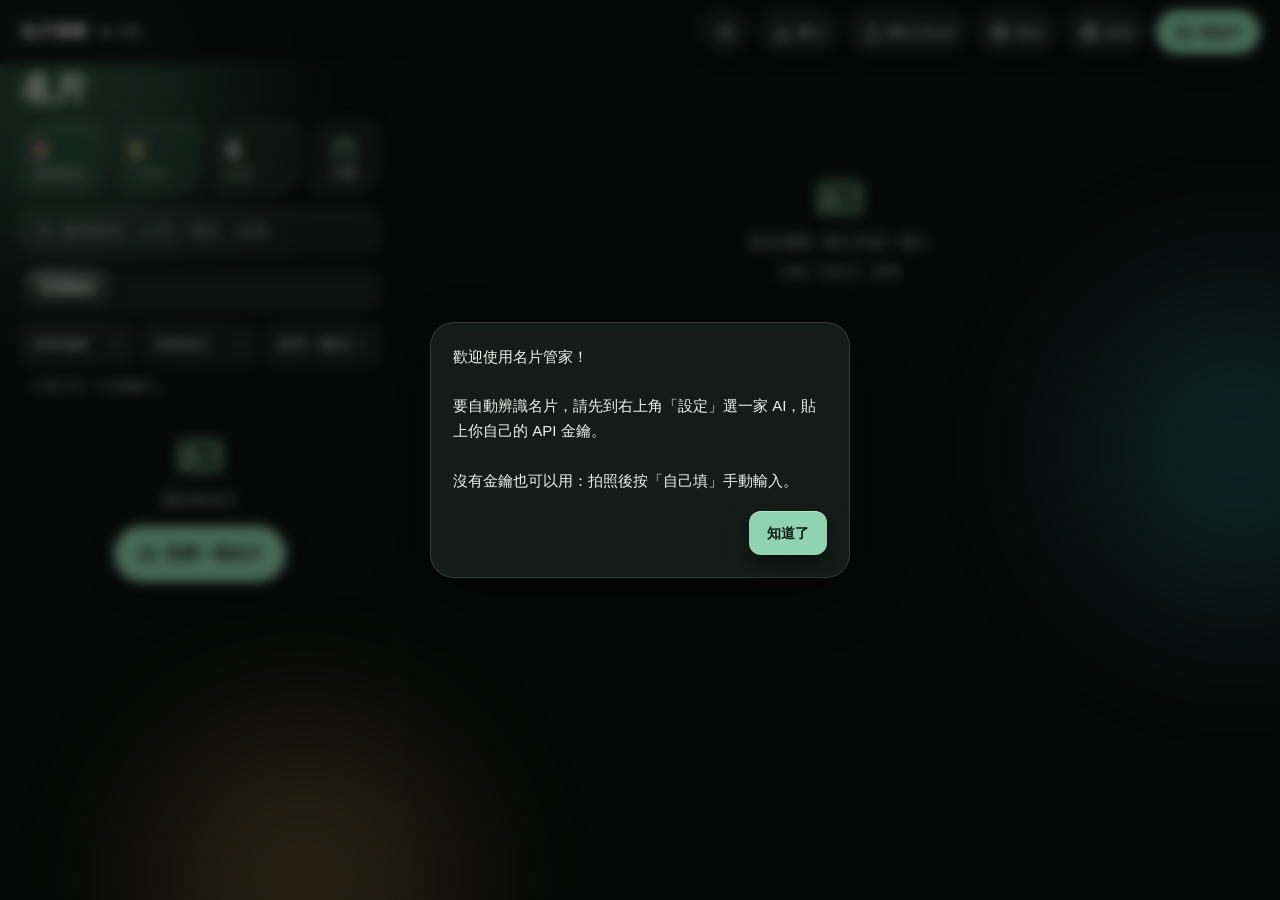
==== commit a0e1f710: "首頁搜尋框加上一鍵清除按鈕 Co-Authored-By: Claude Opus 5.5 <noreply@anthropic.com> Claude-Session: https://claude" ====
--- a/index.html
+++ b/index.html
@@ -40,7 +40,7 @@
       <button class="cal glass" id="bCal" aria-label="日曆：生日、保險到期、跟進" title="日曆：生日、保險到期、跟進"><i data-ic="cal"></i>日曆</button>
     </div>
     <div class="filters">
-      <div class="srow"><input class="search" id="q" type="search" placeholder="搜尋姓名、公司、電話、紀錄" aria-label="搜尋姓名、公司、電話、拜訪內容"><button class="nb fbtn" id="bFilter" aria-label="篩選與排序" aria-expanded="false" title="篩選與排序"><i data-ic="sliders"></i><span class="fdot"></span></button></div>
+      <div class="srow"><span class="sbox"><input class="search" id="q" type="search" placeholder="搜尋姓名、公司、電話、紀錄" aria-label="搜尋姓名、公司、電話、拜訪內容"><button type="button" class="qclr" id="qClr" aria-label="清除搜尋文字" title="清除" hidden><i data-ic="x"></i></button></span><button class="nb fbtn" id="bFilter" aria-label="篩選與排序" aria-expanded="false" title="篩選與排序"><i data-ic="sliders"></i><span class="fdot"></span></button></div>
       <div class="chips" id="catChips"></div>
       <div class="chips inschips" id="insRow" hidden></div>
       <div class="frow">
@@ -233,7 +233,7 @@
 
         <div class="sec" id="eFollowSec">認識情境與跟進</div>
         <label class="f" data-m="p"><span>在哪裡／怎麼認識</span><input type="text" name="metAt" placeholder="例：2026/10 台中工具機展"></label>
-        <label class="f" data-m="c"><span>下次跟進日期與時間</span><span class="dt"><input type="date" name="nextFollow"><input type="time" name="followTime" aria-label="跟進時間（可不填）"></span></label>
+        <label class="f" data-m="c"><span>下次跟進日期與時間</span><span class="dt"><input type="date" name="nextFollow"><input type="time" step="1800" name="followTime" aria-label="跟進時間（可不填）"></span></label>
         <label class="f full" data-m="o"><span>其他名稱（合併來的、舊名、簡稱，用頓號分開）</span><input type="text" name="aka" placeholder="例：永興機械台中廠、永興"></label>
         <div class="f full" data-m="o" id="eMergeBox"><button type="button" class="btn sm" id="eMerge" style="align-self:flex-start">合併到另一家公司…</button><small style="color:var(--sub);font-size:12.5px">發現兩家其實是同一家時用。這家的聯絡人和拜訪紀錄會搬過去，名字會留在「其他名稱」。</small></div>
         <label class="f full"><span>備註</span><textarea name="notes" placeholder="例：主要做鋁件 CNC，在找耐用的銑刀片"></textarea></label>
@@ -261,6 +261,7 @@
           <div class="fgrid">
             <label class="f"><span>工件材質</span><input type="text" id="tMat" list="dlMat" placeholder="例：S45C"></label>
             <label class="f"><span>加工方式</span><select id="tProc"></select></label>
+            <label class="f full"><span>客戶訴求</span><input type="text" id="tReq" placeholder="例：Ra0.4 以下、抗拉強度提升 10%、壽命要到 200 件"></label>
             <label class="f"><span>對照刀具（原本用的）</span><input type="text" id="tRef" placeholder="例：S 牌 GC4325"></label>
             <label class="f"><span>對照刀具壽命</span><input type="text" id="tRefLife" placeholder="例：90 件"></label>
           </div>
@@ -270,7 +271,7 @@
         </div>
         <label class="f full"><span id="vContentLbl">內容</span><textarea id="vContent" class="grow"></textarea></label>
         <label class="f"><span>下一步</span><input type="text" id="vNext" placeholder="例：寄報價、安排第二次試刀"></label>
-        <label class="f"><span>下次跟進日期與時間</span><span class="dt"><input type="date" id="vFollow"><input type="time" id="vFollowT" aria-label="跟進時間（可不填）"></span></label>
+        <label class="f"><span>下次跟進日期與時間</span><span class="dt"><input type="date" id="vFollow"><input type="time" step="1800" id="vFollowT" aria-label="跟進時間（可不填）"></span></label>
         <div class="f full"><span class="fl">照片</span><div class="vph" id="vPend"></div></div>
       </div>
     </div>
--- a/style.css
+++ b/style.css
@@ -335,7 +335,13 @@
 }
 /* compact top on phones (about 1/3 of the screen) */
 .srow{display:flex;gap:8px;align-items:center}
+.srow .sbox{flex:1;min-width:0;position:relative;display:block}
 .srow .search{flex:1;min-width:0}
+.sbox .search{padding-right:44px}
+.sbox .search::-webkit-search-cancel-button{-webkit-appearance:none;appearance:none;display:none}
+.qclr{position:absolute;right:6px;top:50%;transform:translateY(-50%);width:32px;height:32px;border:0;border-radius:50%;background:var(--chip);color:var(--sub);display:flex;align-items:center;justify-content:center;padding:0}
+.qclr[hidden]{display:none}
+.qclr svg.i{width:16px;height:16px}
 .fbtn{display:none;position:relative}
 .fdot{position:absolute;top:9px;right:9px;width:8px;height:8px;border-radius:50%;background:var(--pri);display:none}
 .fbtn.on .fdot{display:block}
@@ -541,6 +547,8 @@
 .cev+.cev{border-top:1px solid var(--sep)}
 .cev>i{width:10px;height:10px;border-radius:50%;flex:none}
 .cev .ct{flex:1;min-width:0;display:flex;flex-direction:column}
+.cev .ctm{flex:none;min-width:46px;font-weight:700;font-variant-numeric:tabular-nums}
+.cev .ctm.none{font-weight:500;font-size:12.5px;color:var(--sub)}
 .cev .ct small{font-size:12.5px;color:var(--sub)}
 .cev svg.i{color:var(--sub);width:16px;height:16px}
 .cnone{color:var(--sub);font-size:14px;padding:6px 0 4px}
@@ -569,3 +577,6 @@
 label.f .dt{display:flex;gap:8px;font-weight:400}
 label.f .dt input[type=date]{flex:1.4}
 label.f .dt input[type=time]{flex:1;min-width:0;-webkit-appearance:none;appearance:none}
+label.f .tchips{display:flex;flex-wrap:wrap;gap:6px;font-weight:400}
+label.f .tchips button{height:32px;padding:0 11px;border:1px solid var(--line);border-radius:999px;background:var(--field);color:var(--ink);font-size:13px}
+label.f .tchips button.on{background:var(--pri);border-color:var(--pri);color:var(--onpri);font-weight:600}
